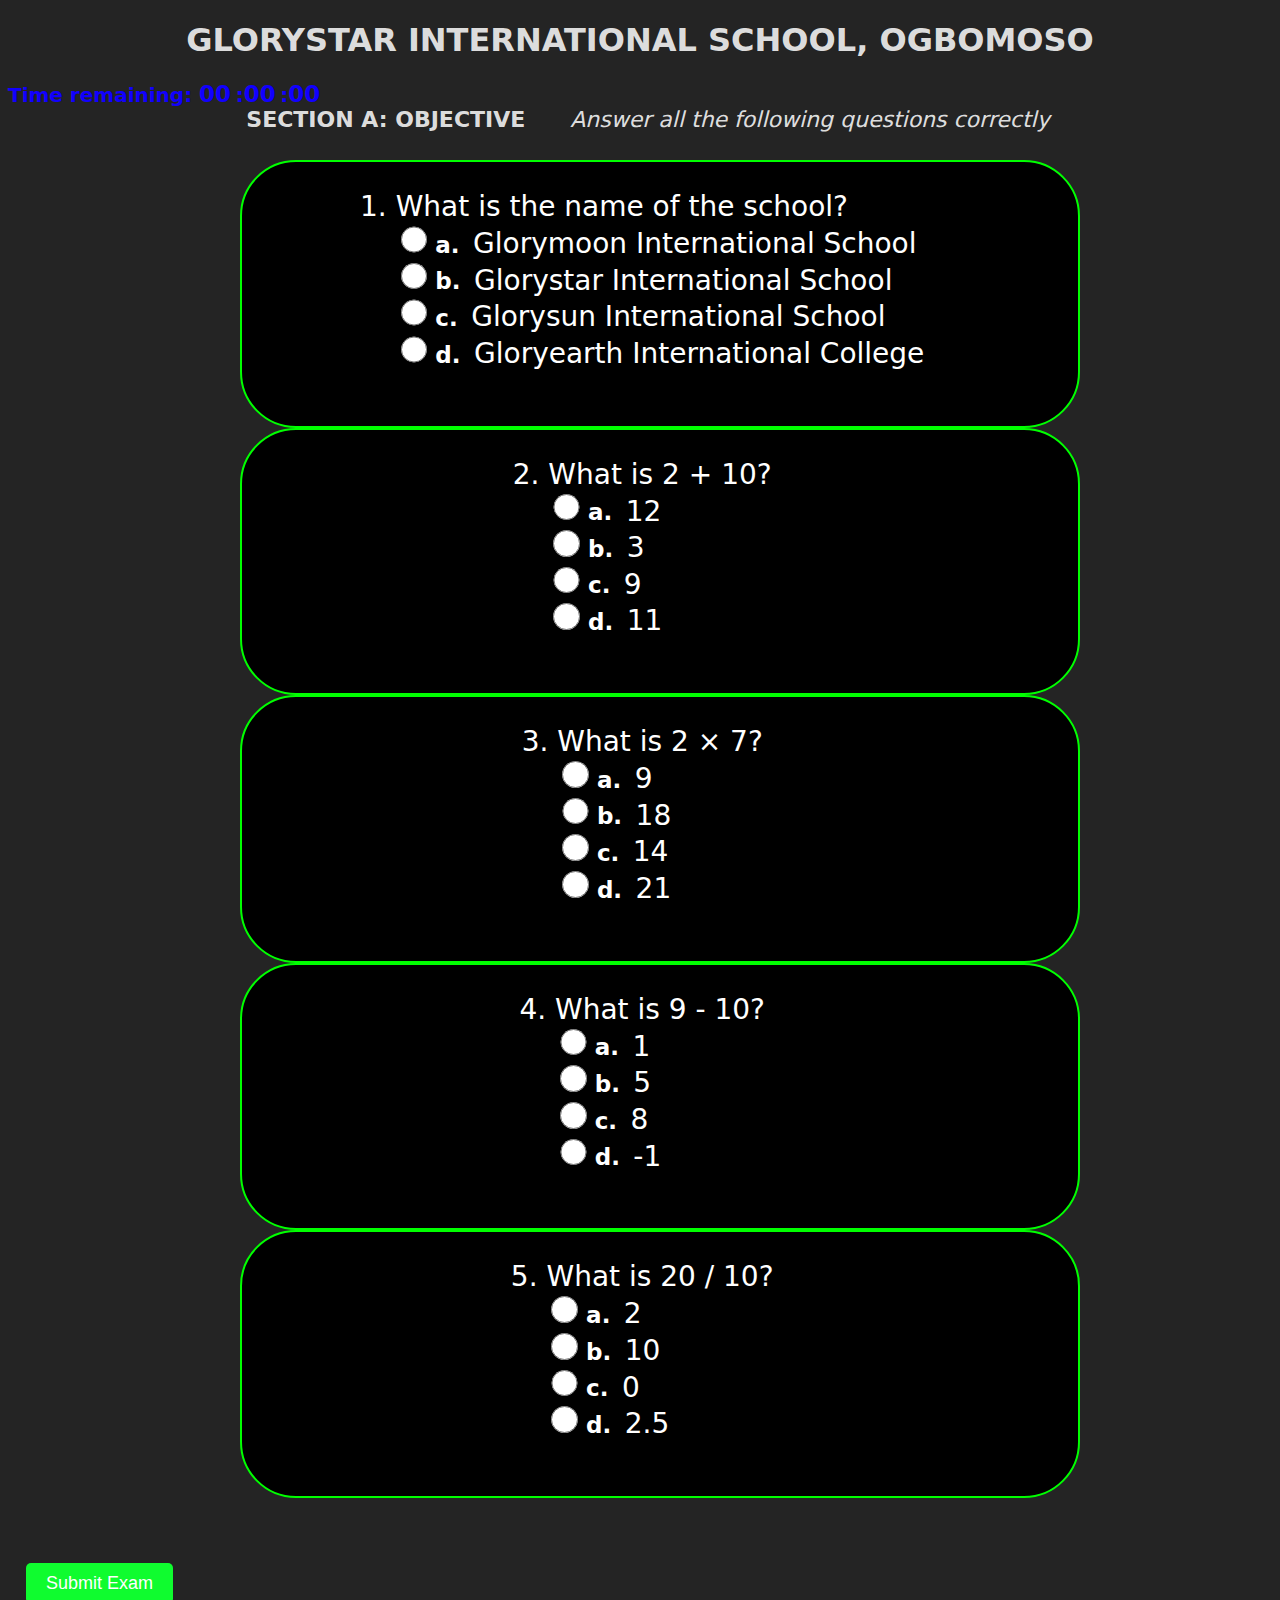
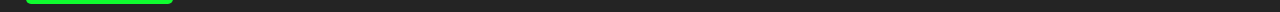
==== index.html @ c35d36f2 "first commit" ====
<!DOCTYPE html>
<html lang="en">
<head>
    <meta charset="UTF-8">
    <meta name="viewport" content="width=device-width, initial-scale=1.0">
    <title>EXAMINATION</title>
    <link rel="stylesheet" href="style.css">
</head>
<body class='body'>
    
    <h1 class="school">GLORYSTAR INTERNATIONAL SCHOOL, OGBOMOSO</h1>
    <div id="timer">Time remaining: <span id="hours">00</span>:<span id="minutes">00</span>:<span id="seconds">00</span></div>
    <div class='div'>
    <div class="sect">SECTION A: OBJECTIVE</div>
    <div class="instruct">Answer all the following questions correctly</div>
</div>
<form id="exam">
<ol>
    <div class="first">
    <li>
        <div>What is the name of the school?</div>
        <input type="radio" class="inpu" id="answer1_1" name="answer1"><span>a.</span> Glorymoon International School <br>
        <input class="inpu"type="radio" id="correct1" name="answer1"><span>b.</span> Glorystar International School <br>
        <input type="radio" class="inpu" id="answer1_3" name="answer1"><span>c.</span> Glorysun International School <br>
        <input type="radio" class="inpu" id="answer1_4" name="answer1"><span>d.</span> Gloryearth International College <br>
    </li>
</div>
<div class="first ii">
    <li>
        <div>What is 2 + 10?</div>
        <input type="radio" class="inpu"id="correct2" name="answer2"><span>a.</span> 12 <br>
        <input type="radio" class="inpu" id="answer2_2" name="answer2"><span>b.</span> 3 <br>
        <input type="radio" class="inpu" id="answer2_3" name="answer2"><span>c.</span> 9 <br>
        <input type="radio" class="inpu" id="answer2_4" name="answer2"><span>d.</span> 11 <br>
    </li>
</div>
<div class="first iii">
    <li>
        <div>What is 2 × 7?</div>
        <input type="radio" class="inpu" id="answer3_1" name="answer3"><span>a.</span> 9 <br>
        <input type="radio" class="inpu" id="answer3_2" name="answer3"><span>b.</span> 18 <br>
        <input type="radio" class="inpu" id="correct3" name="answer3"><span>c.</span> 14 <br>
        <input type="radio" class="inpu" id="answer3_4" name="answer3"><span>d.</span> 21 <br>
    </li>
    </div>
    <div class="first iv">
    <li>
        <div>What is 9 - 10?</div>
        <input type="radio" class="inpu" id="answer4_1" name="answer4"><span>a.</span> 1 <br>
        <input type="radio" class="inpu" id="answer4_2" name="answer4"><span>b.</span> 5 <br>
        <input type="radio" class="inpu" id="answer4_3" name="answer4"><span>c.</span> 8 <br>
        <input type="radio" class="inpu" id="correct4" name="answer4"><span>d.</span> -1 <br>
    </li>
    </div>
    <div class="first v">
    <li>
        <div>What is 20 / 10?</div>
        <input type="radio"  class="inpu"id="correct5" name="answer5"><span>a.</span> 2 <br>
        <input type="radio" class="inpu" id="answer5_2" name="answer5"><span>b.</span> 10 <br>
        <input type="radio" class="inpu" id="answer5_3" name="answer5"><span>c.</span> 0 <br>
        <input type="radio" class="inpu" id="answer5_4" name="answer5"><span>d.</span> 2.5 <br>
    </li>
    </div>
</ol>
</form>
<br>
<input type="submit" class="but" name="submit" onclick="result()" value="Submit Exam">


  
<script src='script.js'></script>
</body>
</html>
---- style.css ----
.body{
    font-family: Inter, system-ui, Avenir, Helvetica, Arial, sans-serif;
    color-scheme: light dark;
    color: rgba(255, 255, 255, 0.87);
    background-color: #242424;
}
.school{
    text-align: center;
}
#timer {
    font-size: 20px;
    font-weight: bold;
    color: rgb(17, 0, 255);
}
.sect{
    font-size: 22px;
    font-weight: 600;
}
.div{
    display: flex;
    gap: 45px;
    margin-left: 1em;
    justify-content: center;
}
form{
    display: flex;
    justify-content: center;
    align-items: center;
}
.inpu{
    margin-right: 0.6em;
    width: 2em;
    height: 2em;
}
li{
    margin-bottom: 1em;
}
.instruct{
    font-size: 22px;
    font-style: italic;
}
span{
    font-size: 23px;
    font-weight: 600;
    margin-right: 0.2em;
}
ol{
    font-size: 28px;
}
.first{
  box-sizing: border-box;
  border: 2px solid lime;
  background-color: black;
  width: 30em;  
  color: #ffffff;
  padding: 1em;
  display: flex;
  justify-content: center;
  align-items: center;
  border-radius: 2em;
}
.first.ii, .first.iii, .first.iv, .first.v{
    opacity: 1;
}
.but{
    background-color: #0ffc2f;
    color: #ffffff;
    border: none;
    padding: 10px 20px;
    font-size: 18px;
    cursor: pointer;
    transition: 0.3s;
    border-radius: 5px;
    margin-top: 1em;
    margin-left: 1em;
}
.but:hover{
    background-color: #ff0000;
}
.but:active{
    background-color: #ff0000;
    transform: translateY(4px);
}
.but:focus{
    outline: none;
}
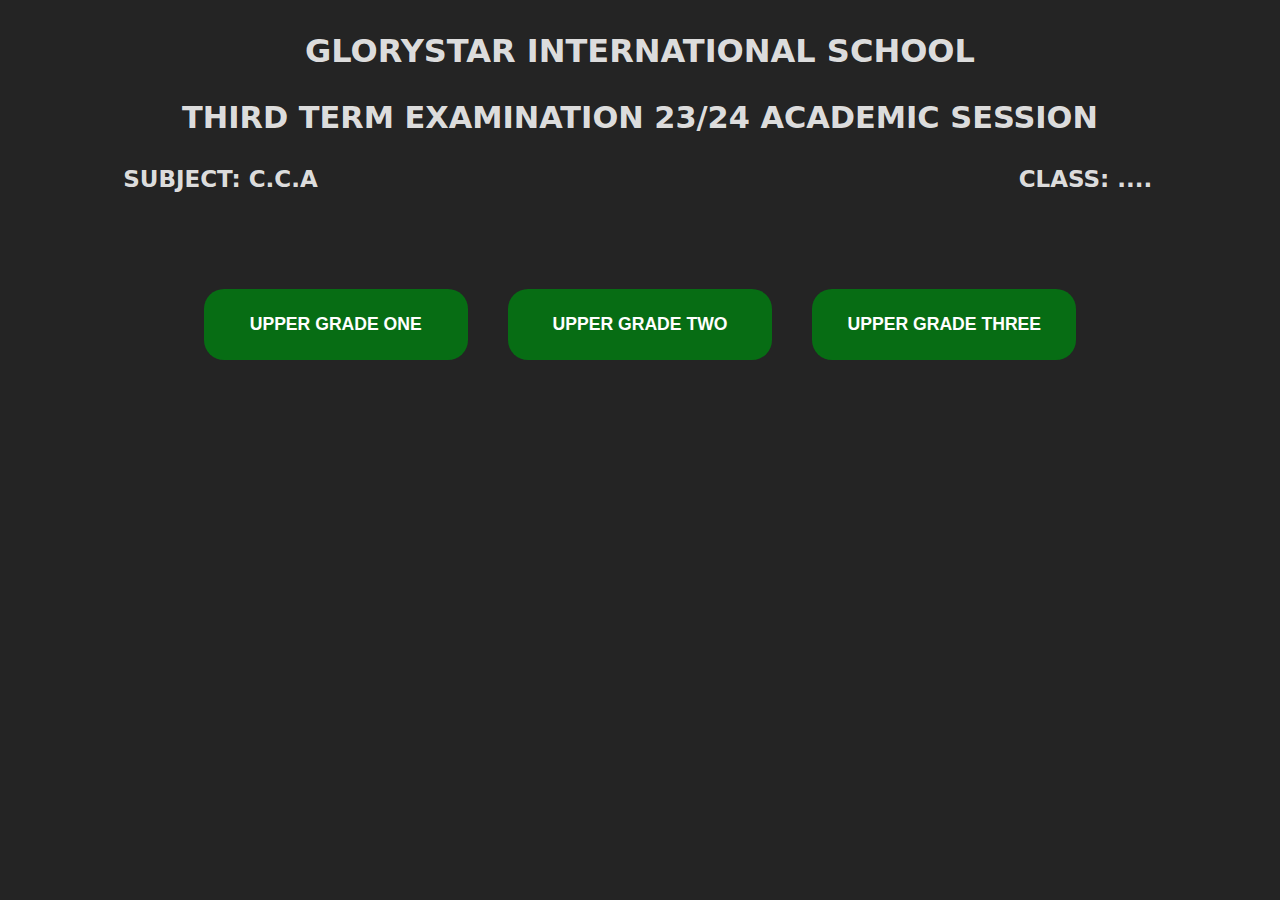
==== commit 31e9670d: "update index.html, script.js and style.css" ====
--- a/index.html
+++ b/index.html
@@ -7,65 +7,129 @@
     <link rel="stylesheet" href="style.css">
 </head>
 <body class='body'>
-    
-    <h1 class="school">GLORYSTAR INTERNATIONAL SCHOOL, OGBOMOSO</h1>
-    <div id="timer">Time remaining: <span id="hours">00</span>:<span id="minutes">00</span>:<span id="seconds">00</span></div>
+    <div>
+        <h1 class="school-name">Glorystar International School</h1>
+        <h3 class="term">THIRD TERM EXAMINATION 23/24 ACADEMIC SESSION</h3>
+        <h3 class="sub"><span>SUBJECT: C.C.A</span>	<span>CLASS: ....</span></h3>
+    </div>
+    <div class="butt-group" id="butt-group">
+        <div class=buttons>
+        <button class="upper" onclick="jss_one()">UPPER GRADE ONE</button>
+        <button class="upper" onclick="jss_two()">UPPER GRADE TWO</button>
+        <button class="upper" onclick="jss_three()">UPPER GRADE THREE</button>
+    </div>
+    </div>
+    <div id="mainWork">
+        <h3 class="sub"><span>SUBJECT: C.C.A</span>	<span>CLASS: UPPER GRADE THREE</span></h3>
+    <div id="timer">Time left: <span id="hours">00</span>:<span id="minutes">00</span>:<span id="seconds">00</span></div>
     <div class='div'>
     <div class="sect">SECTION A: OBJECTIVE</div>
     <div class="instruct">Answer all the following questions correctly</div>
 </div>
-<form id="exam">
+<form id="upperGradeThreeExam">
 <ol>
     <div class="first">
     <li>
-        <div>What is the name of the school?</div>
-        <input type="radio" class="inpu" id="answer1_1" name="answer1"><span>a.</span> Glorymoon International School <br>
-        <input class="inpu"type="radio" id="correct1" name="answer1"><span>b.</span> Glorystar International School <br>
-        <input type="radio" class="inpu" id="answer1_3" name="answer1"><span>c.</span> Glorysun International School <br>
-        <input type="radio" class="inpu" id="answer1_4" name="answer1"><span>d.</span> Gloryearth International College <br>
+        <div>_______ is the act of making special designs on desired part of a cloth with thread and needle.</div>
+        <input type="radio" class="inpu" id="answer1_1" name="answer1"><span>a.</span> Knitting<br>
+        <input class="inpu"type="radio" id="correct1" name="answer1"><span>b.</span> Embroidery<br>
+        <input type="radio" class="inpu" id="answer1_3" name="answer1"><span>c.</span> Sewing <br>
+        <input type="radio" class="inpu" id="answer1_4" name="answer1"><span>d.</span> Crafting <br>
     </li>
 </div>
 <div class="first ii">
     <li>
-        <div>What is 2 + 10?</div>
-        <input type="radio" class="inpu"id="correct2" name="answer2"><span>a.</span> 12 <br>
-        <input type="radio" class="inpu" id="answer2_2" name="answer2"><span>b.</span> 3 <br>
-        <input type="radio" class="inpu" id="answer2_3" name="answer2"><span>c.</span> 9 <br>
-        <input type="radio" class="inpu" id="answer2_4" name="answer2"><span>d.</span> 11 <br>
+        <div>One following is a function of package design </div>
+        <input type="radio" class="inpu"id="correct2" name="answer2"><span>a.</span> Protection of product <br>
+        <input type="radio" class="inpu" id="answer2_2" name="answer2"><span>b.</span> Licensed Product <br>
+        <input type="radio" class="inpu" id="answer2_3" name="answer2"><span>c.</span> Designing the product <br>
+        <input type="radio" class="inpu" id="answer2_4" name="answer2"><span>d.</span> Selling the product <br>
     </li>
 </div>
 <div class="first iii">
     <li>
-        <div>What is 2 × 7?</div>
-        <input type="radio" class="inpu" id="answer3_1" name="answer3"><span>a.</span> 9 <br>
-        <input type="radio" class="inpu" id="answer3_2" name="answer3"><span>b.</span> 18 <br>
-        <input type="radio" class="inpu" id="correct3" name="answer3"><span>c.</span> 14 <br>
-        <input type="radio" class="inpu" id="answer3_4" name="answer3"><span>d.</span> 21 <br>
+        <div>What does NGO stands for?</div>
+        <input type="radio" class="inpu" id="answer3_1" name="answer3"><span>a.</span> National Growth Organisation <br>
+        <input type="radio" class="inpu" id="answer3_2" name="answer3"><span>b.</span> Nigerian Grant Operation <br>
+        <input type="radio" class="inpu" id="correct3" name="answer3"><span>c.</span> Non Governmental Organisation <br>
+        <input type="radio" class="inpu" id="answer3_4" name="answer3"><span>d.</span> New Guide Organisation <br>
     </li>
     </div>
     <div class="first iv">
     <li>
-        <div>What is 9 - 10?</div>
-        <input type="radio" class="inpu" id="answer4_1" name="answer4"><span>a.</span> 1 <br>
-        <input type="radio" class="inpu" id="answer4_2" name="answer4"><span>b.</span> 5 <br>
-        <input type="radio" class="inpu" id="answer4_3" name="answer4"><span>c.</span> 8 <br>
-        <input type="radio" class="inpu" id="correct4" name="answer4"><span>d.</span> -1 <br>
+        <div>The following are sources of embroidery <span><b>except</b></span>_______</div>
+        <input type="radio" class="inpu" id="answer4_1" name="answer4"><span>a.</span> Nature <br>
+        <input type="radio" class="inpu" id="answer4_2" name="answer4"><span>b.</span> Environment <br>
+        <input type="radio" class="inpu" id="answer4_3" name="answer4"><span>c.</span> Flowers <br>
+        <input type="radio" class="inpu" id="correct4" name="answer4"><span>d.</span> Entertainment <br>
     </li>
     </div>
     <div class="first v">
     <li>
-        <div>What is 20 / 10?</div>
-        <input type="radio"  class="inpu"id="correct5" name="answer5"><span>a.</span> 2 <br>
-        <input type="radio" class="inpu" id="answer5_2" name="answer5"><span>b.</span> 10 <br>
-        <input type="radio" class="inpu" id="answer5_3" name="answer5"><span>c.</span> 0 <br>
-        <input type="radio" class="inpu" id="answer5_4" name="answer5"><span>d.</span> 2.5 <br>
+        <div>Which of the following tools is used in collection of thread during embroidery making</div>
+        <input type="radio" class="inpu" id="correct5" name="answer5"><span>a.</span> Embroidery hook <br>
+        <input type="radio" class="inpu" id="answer5_2" name="answer5"><span>b.</span> Embroidery needle <br>
+        <input type="radio" class="inpu" id="answer5_3" name="answer5"><span>c.</span> Carton <br>
+        <input type="radio" class="inpu" id="answer5_4" name="answer5"><span>d.</span> Tracing wheel <br>
     </li>
     </div>
+    <div class="first vi">
+        <li>
+            <div>The act or technique involve in maing fabric by interlogging loops of on or more yard is known as _______</div>
+            <input type="radio" class="inpu" id="answer6_2" name="answer6"><span>a.</span> Weaving <br>
+            <input class="inpu"type="radio" id="correct6" name="answer6"><span>b.</span> Knitting <br>
+            <input type="radio" class="inpu" id="answer6_3" name="answer6"><span>c.</span> Stiching<br>
+            <input type="radio" class="inpu" id="answer6_4" name="answer6"><span>d.</span> Pleating <br>
+        </li>
+    </div>
+    <div class="first vii">
+        <li>
+            <div>One of the following is defined as the design or plane material that will be sold into cloths after the embroidery designs might have been done on it</div>
+            <input type="radio" class="inpu"id="correct7" name="answer7"><span>a.</span> Textile Materials <br>
+            <input type="radio" class="inpu" id="answer7_2" name="answer7"><span>b.</span> Design Materials <br>
+            <input type="radio" class="inpu" id="answer7_3" name="answer7"><span>c.</span> Flowers and beads <br>
+            <input type="radio" class="inpu" id="answer7_4" name="answer7"><span>d.</span> Paper <br>
+        </li>
+    </div>
+    <div class="first viii">
+        <li>
+            <div>The following are materials and tools used in knitting <span><b>except</b></span></div>
+            <input type="radio" class="inpu" id="answer8_1" name="answer8"><span>a.</span> Neated pin <br>
+            <input type="radio" class="inpu" id="answer8_2" name="answer8"><span>b.</span> Needle <br>
+            <input type="radio" class="inpu" id="correct8" name="answer8"><span>c.</span> Paper <br>
+            <input type="radio" class="inpu" id="answer8_4" name="answer8"><span>d.</span> Wool <br>
+        </li>
+        </div>
+        <div class="first ix">
+        <li>
+            <div>One of the following is a method of transferring embroidery design</div>
+            <input type="radio" class="inpu" id="answer9_1" name="answer9"><span>a.</span>Stepping on the tracing wheel <br>
+            <input type="radio" class="inpu" id="answer9_2" name="answer9"><span>b.</span> Loop stitching <br>
+            <input type="radio" class="inpu" id="answer9_3" name="answer9"><span>c.</span> Taking pictures of designs <br>
+            <input type="radio" class="inpu" id="correct9" name="answer9"><span>d.</span> Direct drawing of design <br>
+        </li>
+        </div>
+        <div class="first x">
+        <li>
+            <div>________ is the act of using yarn to weave a knitted material either to make it knit or to mend it.</div>
+            <input type="radio"  class="inpu"id="correct10" name="answer10"><span>a.</span> Weaving <br>
+            <input type="radio" class="inpu" id="answer10_2" name="answer10"><span>b.</span> Knitting <br>
+            <input type="radio" class="inpu" id="answer10_3" name="answer10"><span>c.</span> Needle <br>
+            <input type="radio" class="inpu" id="answer10_4" name="answer10"><span>d.</span> Stitching <br>
+        </li>
+        </div>
 </ol>
 </form>
 <br>
-<input type="submit" class="but" name="submit" onclick="result()" value="Submit Exam">
+<div class="submit-button"><input type="submit" class="but" name="submit" onclick="result()" value="Submit Exam"></div>
+<div class='result-card' id="result-card">
+  <div>
+    <div>Well done! You have successfully submitted your exam <br>Score</div><div id='results'></div>
+    <button class="retake" id="retakes" onclick="retake()">Retake</button>
 
+</div>
+</div>
+</div>
 
   
 <script src='script.js'></script>
--- a/style.css
+++ b/style.css
@@ -1,86 +1,193 @@
-.body{
-    font-family: Inter, system-ui, Avenir, Helvetica, Arial, sans-serif;
-    color-scheme: light dark;
-    color: rgba(255, 255, 255, 0.87);
-    background-color: #242424;
+.body {
+  font-family: Inter, system-ui, Avenir, Helvetica, Arial, sans-serif;
+  color-scheme: light dark;
+  color: rgba(255, 255, 255, 0.87);
+  background-color: #242424;
+  margin: 2em;
+  /* line-height: 10px; */
 }
-.school{
+.school-name{
     text-align: center;
+    text-transform: uppercase;
+    /* margin-top: 3em; */
+}
+.term{
+    text-align: center;
+    text-transform: uppercase;
+    font-size: 1.9em;
+}
+.sub{
+    text-align: center;
+    text-transform: uppercase;
+    font-size: 1.9em;
+    display: flex;
+    justify-content: space-between;
+    margin: 0 3em;
+}
+.butt-group {
+  margin-top: 5em;
+  display: flex;
+  justify-content: center;
+  align-items: center;
+}
+
+.upper {
+  width: 15em;
+  height: 4em;
+  margin: 1em;
+  font-size: 1.1em;
+  font-weight: 700;
+  background-color: #076d14;
+  color: #fff;
+  outline: none;
+  border: none;
+  border-radius: 20px;
+  transition: 0.3s;
+}
+.upper:hover {
+  scale: 1.1;
+  border-radius: 5px;
+  background-color: rgb(5, 161, 5);
+  color: #242424;
+  font-weight: 700;
+  cursor: pointer;
+}
+#mainWork {
+  display: none;
+}
+.school {
+  text-align: center;
 }
 #timer {
-    font-size: 20px;
-    font-weight: bold;
-    color: rgb(17, 0, 255);
+  font-size: 20px;
+  font-weight: bold;
+  color: rgb(17, 0, 255);
 }
-.sect{
-    font-size: 22px;
-    font-weight: 600;
+.sect {
+  font-size: 22px;
+  font-weight: 600;
 }
-.div{
-    display: flex;
-    gap: 45px;
-    margin-left: 1em;
-    justify-content: center;
+.div {
+  display: flex;
+  gap: 45px;
+  margin-left: 1em;
+  justify-content: center;
 }
-form{
+form {
+  display: flex;
+  justify-content: center;
+  align-items: center;
+}
+.inpu {
+  margin-right: 0.6em;
+  width: 2em;
+  height: 2em;
+}
+li {
+  margin-bottom: 0.6em;
+}
+
+.instruct {
+  font-size: 22px;
+  font-style: italic;
+}
+span {
+  font-size: 23px;
+  font-weight: 600;
+  margin-right: 0.2em;
+}
+ol {
+  font-size: 28px;
+}
+.first {
+  box-sizing: border-box;
+  border: 2px solid lime;
+  background-color: black;
+  width: 30em;
+  padding: 1.1em 2.2em;
+  color: #ffffff;
+  /* padding: 1em; */
+  display: flex;
+  justify-content: center;
+  align-items: center;
+  border-radius: 2em;
+  margin-bottom: 1em;
+}
+.first.ii,
+.first.iii,
+.first.iv,
+.first.v,
+.first.vi,
+.first.vii,
+.first.viii,
+.first.ix,
+.first.x {
+  margin-bottom: 1em;
+}
+.but {
+  background-color: #0ffc2f;
+  color: #ffffff;
+  border: none;
+  padding: 10px 20px;
+  font-size: 18px;
+  cursor: pointer;
+  transition: 0.3s;
+  border-radius: 5px;
+  margin-top: 1em;
+  margin-left: 1em;
+}
+.but:hover {
+  background-color: #ff0000;
+}
+.but:active {
+  background-color: #ff0000;
+  transform: translateY(4px);
+}
+.but:focus {
+  outline: none;
+}
+.submit-button{
     display: flex;
     justify-content: center;
     align-items: center;
 }
-.inpu{
-    margin-right: 0.6em;
-    width: 2em;
-    height: 2em;
+#results{
+  font-size: 2.5em;
+  font-weight: 700;
+  text-align: center;
 }
-li{
-    margin-bottom: 1em;
+#result-card{
+    display: none;
+    position: fixed;
+    width: 30em;
+    text-align: center;
+    padding: 1em;
+    height: 10em;
+    font-size: 1.3em;
+    box-sizing: border-box;
+    border-radius: 20px;
+    display: flex;
+    justify-content: center;
+    align-items: center;
+    background-color: green;
+    border: 2px solid black;
+    top: 40%;
+    left: 30%;
+    right: 0;
 }
-.instruct{
-    font-size: 22px;
-    font-style: italic;
+.retake{
+    background-color: black;
+    border-radius: 6px;
+    font-size: 1.2em;
+    outline: none;
+    border: transparent;
+    padding: 0.51em 1.7em;
+    transition: .3s;
 }
-span{
-    font-size: 23px;
-    font-weight: 600;
-    margin-right: 0.2em;
+.retake:hover{
+    background-color: #242424;
+    cursor: pointer;
 }
-ol{
-    font-size: 28px;
-}
-.first{
-  box-sizing: border-box;
-  border: 2px solid lime;
-  background-color: black;
-  width: 30em;  
-  color: #ffffff;
-  padding: 1em;
-  display: flex;
-  justify-content: center;
-  align-items: center;
-  border-radius: 2em;
-}
-.first.ii, .first.iii, .first.iv, .first.v{
-    opacity: 1;
-}
-.but{
-    background-color: #0ffc2f;
-    color: #ffffff;
-    border: none;
-    padding: 10px 20px;
-    font-size: 18px;
-    cursor: pointer;
-    transition: 0.3s;
-    border-radius: 5px;
-    margin-top: 1em;
-    margin-left: 1em;
-}
-.but:hover{
-    background-color: #ff0000;
-}
-.but:active{
-    background-color: #ff0000;
-    transform: translateY(4px);
-}
-.but:focus{
-    outline: none;
-}
+.retake:active{
+    scale: 0.8;
+}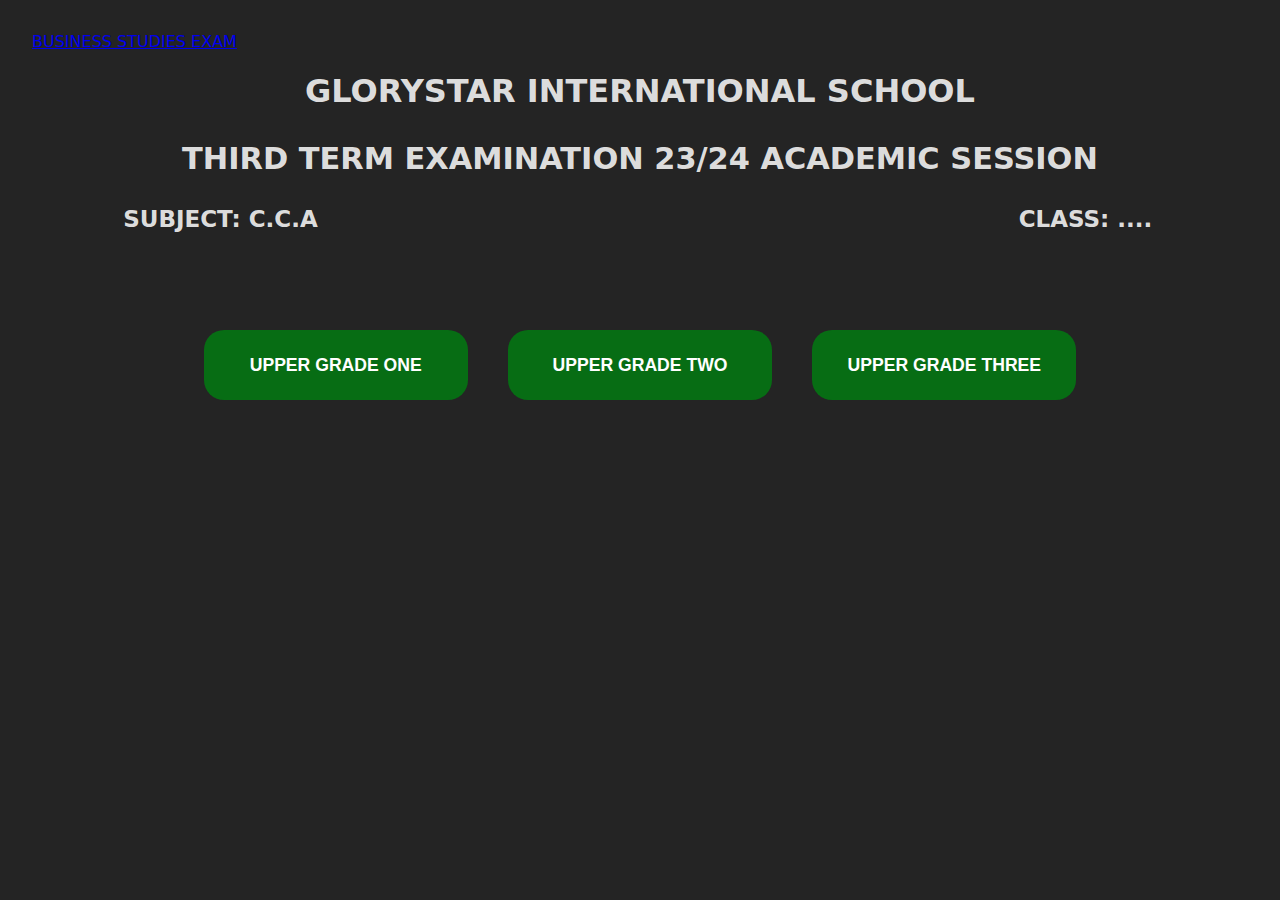
==== commit c4752bf8: "update index.html, index2.html and script2.js" ====
--- a/index.html
+++ b/index.html
@@ -1,137 +1,506 @@
 <!DOCTYPE html>
 <html lang="en">
+
 <head>
     <meta charset="UTF-8">
     <meta name="viewport" content="width=device-width, initial-scale=1.0">
-    <title>EXAMINATION</title>
+    <title> EXAMINATION</title>
     <link rel="stylesheet" href="style.css">
 </head>
+
 <body class='body'>
+    <div><a href="index2.html">BUSINESS STUDIES EXAM</a></div>
     <div>
         <h1 class="school-name">Glorystar International School</h1>
         <h3 class="term">THIRD TERM EXAMINATION 23/24 ACADEMIC SESSION</h3>
-        <h3 class="sub"><span>SUBJECT: C.C.A</span>	<span>CLASS: ....</span></h3>
+        <h3 class="sub"><span>SUBJECT: C.C.A</span> <span>CLASS: ....</span></h3>
     </div>
     <div class="butt-group" id="butt-group">
         <div class=buttons>
-        <button class="upper" onclick="jss_one()">UPPER GRADE ONE</button>
-        <button class="upper" onclick="jss_two()">UPPER GRADE TWO</button>
-        <button class="upper" onclick="jss_three()">UPPER GRADE THREE</button>
+            <button class="upper" onclick="jss_one()">UPPER GRADE ONE</button>
+            <button class="upper" onclick="jss_two()">UPPER GRADE TWO</button>
+            <button class="upper" onclick="jss_three()">UPPER GRADE THREE</button>
+        </div>
     </div>
+    <div id="mainWork1">
+        <h3 class="sub"><span>SUBJECT: C.C.A</span> <span>CLASS: UPPER GRADE ONE</span></h3>
+        <div id="timer">Time left: <span id="hours">00</span>:<span id="minutes">00</span>:<span id="seconds">00</span>
+        </div>
+        <div class='div'>
+            <div class="sect">SECTION A: OBJECTIVE</div>
+            <div class="instruct">Answer all the following questions correctly</div>
+        </div>
+        <form id="upperGradeOneExam">
+            <ol>
+                <div class="first">
+                    <li>
+                        <div>The several alphabet used in the composition arrangement and studying of music are____</div>
+                        <input type="radio" class="inpu" id="answera_1" name="answer11"><span>a.</span> b,c,d,e,f,h,i<br>
+                        <input class="inpu" type="radio" id="correcta" name="answer11"><span>b.</span> a,b,c,d,e,f,g<br>
+                        <input type="radio" class="inpu" id="answera_3" name="answer11"><span>c.</span> b,c,d,e,f,g,h <br>
+                        <input type="radio" class="inpu" id="answera_4" name="answer11"><span>d.</span> a,b,c,d,e,g,f <br>
+                    </li>
+                </div>
+                <div class="first ii">
+                    <li>
+                        <div>The following are type of staff <b>except</b></div>
+                        <input type="radio" class="inpu" id="correctb" name="answer12"><span>a.</span> Octave<br>
+                        <input type="radio" class="inpu" id="answerb_2" name="answer12"><span>b.</span> Bass clef<br>
+                        <input type="radio" class="inpu" id="answerb_3" name="answer12"><span>c.</span> Great stave<br>
+                        <input type="radio" class="inpu" id="answerb_4" name="answer12"><span>d.</span> Treble clef<br>
+                    </li>
+                </div>
+                <div class="first iii">
+                    <li>
+                        <div>The following are types of scale except</div>
+                        <input type="radio" class="inpu" id="answerc_1" name="answer13"><span>a.</span> Diatonic scale <br>
+                        <input type="radio" class="inpu" id="answerc_2" name="answer13"><span>b.</span> Pentatonic scale <br>
+                        <input type="radio" class="inpu" id="correctc" name="answer13"><span>c.</span> Chronic scale <br>
+                        <input type="radio" class="inpu" id="answerc_4" name="answer13"><span>d.</span> Hexatonic scale <br>
+                    </li>
+                </div>
+                <div class="first iv">
+                    <li>
+                        <div>One of these is a major use of music</div>
+                        <input type="radio" class="inpu" id="answerd_1" name="answer14"><span>a.</span> For mocking <br>
+                        <input type="radio" class="inpu" id="answerd_2" name="answer14"><span>b.</span> For Insulting <br>
+                        <input type="radio" class="inpu" id="answerd_3" name="answer14"><span>c.</span> For impression<br>
+                        <input type="radio" class="inpu" id="correctd" name="answer14"><span>d.</span> For healing<br>
+                    </li>
+                </div>
+                <div class="first v">
+                    <li>
+                        <div>_______ is a genre of literature usually written to be performed or acted on stage</div>
+                        <input type="radio" class="inpu" id="correcte" name="answer15"><span>a.</span> Drama<br>
+                        <input type="radio" class="inpu" id="answere_2" name="answer15"><span>b.</span> Theatre<br>
+                        <input type="radio" class="inpu" id="answere_3" name="answer15"><span>c.</span> Cartoon <br>
+                        <input type="radio" class="inpu" id="answere_4" name="answer15"><span>d.</span> Poetic<br>
+                    </li>
+                </div>
+                <div class="first vi">
+                    <li>
+                        <div>The following are people involved in theatre drama <b>except</b></div>
+                        <input type="radio" class="inpu" id="answerf_2" name="answer16"><span>a.</span> Audiences <br>
+                        <input class="inpu" type="radio" id="correctf" name="answer16"><span>b.</span> Promoters <br>
+                        <input type="radio" class="inpu" id="answerf_3" name="answer16"><span>c.</span> Director<br>
+                        <input type="radio" class="inpu" id="answerf_4" name="answer16"><span>d.</span> Playwright <br>
+                    </li>
+                </div>
+                <div class="first vii">
+                    <li>
+                        <div>The basic primary colours consist of _____, ______, and _____</div>
+                        <input type="radio" class="inpu" id="correctg" name="answer7"><span>a.</span> red, blue, and yellow<br>
+                        <input type="radio" class="inpu" id="answerg_2" name="answer17"><span>b.</span> red, blue, and orange<br>
+                        <input type="radio" class="inpu" id="answerg_3" name="answer17"><span>c.</span> blue, yellow, and green<br>
+                        <input type="radio" class="inpu" id="answerg_4" name="answer17"><span>d.</span> red, blue, and green <br>
+                    </li>
+                </div>
+                <div class="first viii">
+                    <li>
+                        <div>Blue + Yellow gives ______</div>
+                        <input type="radio" class="inpu" id="answerh_1" name="answer18"><span>a.</span> Red <br>
+                        <input type="radio" class="inpu" id="answerh_2" name="answer18"><span>b.</span> Purple <br>
+                        <input type="radio" class="inpu" id="correcth" name="answer18"><span>c.</span> Green <br>
+                        <input type="radio" class="inpu" id="answerh_4" name="answer18"><span>d.</span> Orange <br>
+                    </li>
+                </div>
+                <div class="first ix">
+                    <li>
+                        <div>One of the following is not a form of drama play</div>
+                        <input type="radio" class="inpu" id="answeri_1" name="answer19"><span>a.</span>Tragic comedy<br>
+                        <input type="radio" class="inpu" id="answeri_2" name="answer19"><span>b.</span> Comedy<br>
+                        <input type="radio" class="inpu" id="answeri_3" name="answer19"><span>c.</span> Tragedy<br>
+                        <input type="radio" class="inpu" id="correcti" name="answer19"><span>d.</span> Chronical Drama<br>
+                    </li>
+                </div>
+                <div class="first x">
+                    <li>
+                        <div>The element of drama are as follows <b>except</b></div>
+                        <input type="radio" class="inpu" id="correctj" name="answer20"><span>a.</span> Weaving <br>
+                        <input type="radio" class="inpu" id="answerj_2" name="answer20"><span>b.</span> Plot <br>
+                        <input type="radio" class="inpu" id="answerj_3" name="answer20"><span>c.</span> Script <br>
+                        <input type="radio" class="inpu" id="answerj_4" name="answer20"><span>d.</span> Lighting <br>
+                    </li>
+                </div>
+            </ol>
+        </form>
+        <br>
+        <div class="submit-button"><input type="submit" class="but" name="submit" onclick="result()"
+                value="Submit Exam"></div>
+        <div class='result-card' id="result-card">
+            <div>
+                <div>Well done! You have successfully submitted your exam <br>Score</div>
+                <div>Kindly stand and make a report to your supervisor about your successful submission, so the next
+                    student can take over.</div>
+                <div id='results'></div>
+                <button class="retake" type="submit" id="retake2" onclick="retake2()">Next Student</button>
+
+            </div>
+        </div>
     </div>
+    <div id="mainWork2">
+        <h3 class="sub"><span>SUBJECT: C.C.A</span> <span>CLASS: UPPER GRADE TWO</span></h3>
+        <div id="timer">Time left: <span id="hours2">00</span>:<span id="minutes2">00</span>:<span
+                id="seconds2">00</span>
+        </div>
+        <div class='div'>
+            <div class="sect">SECTION A: OBJECTIVE</div>
+            <div class="instruct">Answer all the following questions correctly</div>
+        </div>
+        <form id="upperGradeTwoExam">
+            <ol>
+                <div class="first">
+                    <li>
+                        <div>The arangement of various element such as pitch, rhythm, melody, harmony etc, to create a
+                            composition that is pleasant to the ear is </div>
+                        <input type="radio" class="inpu" id="correct#" name="answer21"><span>a.</span> Music<br>
+                        <input class="inpu" type="radio" id="answer#_1" name="answer21"><span>b.</span> Instruments<br>
+                        <input type="radio" class="inpu" id="answer#_3" name="answer21"><span>c.</span> Chorus<br>
+                        <input type="radio" class="inpu" id="answer#_4" name="answer21"><span>d.</span> Dance<br>
+                    </li>
+                </div>
+                <div class="first ii">
+                    <li>
+                        <div>The following are examples of popular music <b>except</b></div>
+                        <input type="radio" class="inpu" id="answer##_2" name="answer22"><span>a.</span> Highlife <br>
+                        <input type="radio" class="inpu" id="correct##" name="answer22"><span>b.</span> Ballerina <br>
+                        <input type="radio" class="inpu" id="answer##_3" name="answer22"><span>c.</span> Juju <br>
+                        <input type="radio" class="inpu" id="answer##_4" name="answer22"><span>d.</span> Hip hop <br>
+                    </li>
+                </div>
+                <div class="first iii">
+                    <li>
+                        <div>The old Nigerian National Anthem was adopted by</div>
+                        <input type="radio" class="inpu" id="correct###" name="answer23"><span>a.</span>Benedict Odiase <br>
+                        <input type="radio" class="inpu" id="answer###_2" name="answer23"><span>b.</span>Sir Fedrick Lord Luggard<br>
+                        <input type="radio" class="inpu" id="answer###_1" name="answer23"><span>c.</span>Taiwo Akinkunmi<br>
+                        <input type="radio" class="inpu" id="answer###_4" name="answer23"><span>d.</span>Fumilayo Ransom Kuti <br>
+                    </li>
+                </div>
+                <div class="first iv">
+                    <li>
+                        <div>The visual aspects of a production involving series of activities done to mmake a stage appealing to the audience is called?</div>
+                        <input type="radio" class="inpu" id="answer#v_1" name="answer24"><span>a.</span> Costume <br>
+                        <input type="radio" class="inpu" id="answer#v_2" name="answer24"><span>b.</span> Drama<br>
+                        <input type="radio" class="inpu" id="correct#v" name="answer24"><span>c.</span> Theatre design<br>
+                        <input type="radio" class="inpu" id="answer#v_3" name="answer24"><span>d.</span> Entertainment<br>
+                    </li>
+                </div>
+                <div class="first v">
+                    <li>
+                        <div>Which one of the following is the odd one out in areas of theatre design</div>
+                        <input type="radio" class="inpu" id="answerv_3" name="answer25"><span>a.</span> Costume<br>
+                        <input type="radio" class="inpu" id="answerv_2" name="answer25"><span>b.</span> Set<br>
+                        <input type="radio" class="inpu" id="correctv" name="answer25"><span>c.</span> Chairs <br>
+                        <input type="radio" class="inpu" id="answerv_4" name="answer25"><span>d.</span> Light<br>
+                    </li>
+                </div>
+                <div class="first vi">
+                    <li>
+                        <div>Another name for colour is</div>
+                        <input type="radio" class="inpu" id="answerv#_2" name="answer26"><span>a.</span> Clairvoyance <br>
+                        <input class="inpu" type="radio" id="answerv#_4" name="answer26"><span>b.</span> Tint <br>
+                        <input type="radio" class="inpu" id="answerv#_3" name="answer26"><span>c.</span> Color<br>
+                        <input type="radio" class="inpu" id="correctv#" name="answer26"><span>d.</span> Hue <br>
+                    </li>
+                </div>
+                <div class="first vii">
+                    <li>
+                        <div>Red colour symbolizes</div>
+                        <input type="radio" class="inpu" id="answerv##_4" name="answer27"><span>a.</span> Power, Annoyance, Temperature & anger<br>
+                        <input type="radio" class="inpu" id="answerv##_2" name="answer27"><span>b.</span> Sorrow, death, evil<br>
+                        <input type="radio" class="inpu" id="answerv##_3" name="answer27"><span>c.</span> Wealth, loyalty and fertility<br>
+                        <input type="radio" class="inpu" id="correctv##" name="answer27"><span>d.</span>Danger, warning & Bravery <br>
+                    </li>
+                </div>
+                <div class="first viii">
+                    <li>
+                        <div>There are ________ types of primary colour</b></span></div>
+                        <input type="radio" class="inpu" id="correctv###" name="answer28"><span>a.</span> 3<br>
+                        <input type="radio" class="inpu" id="answerv###_2" name="answer28"><span>b.</span> 4<br>
+                        <input type="radio" class="inpu" id="answerv###_1" name="answer28"><span>c.</span> 5<br>
+                        <input type="radio" class="inpu" id="answerv###_4" name="answer28"><span>d.</span> 6<br>
+                    </li>
+                </div>
+                <div class="first ix">
+                    <li>
+                        <div>When two primary colours are mixed together, we get a _______ colour</div>
+                        <input type="radio" class="inpu" id="answer#x_1" name="answer29"><span>a.</span>Double primary colours<br>
+                        <input type="radio" class="inpu" id="correct#x" name="answer29"><span>b.</span> Secondary colour<br>
+                        <input type="radio" class="inpu" id="answer#x_3" name="answer29"><span>c.</span> Intermediate colour<br>
+                        <input type="radio" class="inpu" id="answer#x_2" name="answer29"><span>d.</span> Tertiary colour<br>
+                    </li>
+                </div>
+                <div class="first x">
+                    <li>
+                        <div>Red plus Blue give us</div>
+                        <input type="radio" class="inpu" id="answerx_3" name="answer30"><span>a.</span> Orange <br>
+                        <input type="radio" class="inpu" id="answerx_2" name="answer30"><span>b.</span> Green <br>
+                        <input type="radio" class="inpu" id="correctx" name="answer30"><span>c.</span> Purple <br>
+                        <input type="radio" class="inpu" id="answerx_4" name="answer30"><span>d.</span> Brown <br>
+                    </li>
+                </div>
+                <div class="first vi">
+                    <li>
+                        <div>An artistic process or craft of attaching bead to one another by stringing them to make items jewelries</div>
+                        <input type="radio" class="inpu" id="correctx#" name="answer31"><span>a.</span> Bead work<br>
+                        <input class="inpu" type="radio" id="answerx#_4" name="answer31"><span>b.</span> Mosaic <br>
+                        <input type="radio" class="inpu" id="answerx#_3" name="answer31"><span>c.</span> Collage<br>
+                        <input type="radio" class="inpu" id="answerx#_2" name="answer31"><span>d.</span> Bead stitching<br>
+                    </li>
+                </div>
+                <div class="first vii">
+                    <li>
+                        <div>All but one of the following are type or method in music</div>
+                        <input type="radio" class="inpu" id="answerx##_4" name="answer32"><span>a.</span> Sensuous listening<br>
+                        <input type="radio" class="inpu" id="correctx##" name="answer32"><span>b.</span> Danceable type<br>
+                        <input type="radio" class="inpu" id="answerx##_3" name="answer32"><span>c.</span> Expressive type<br>
+                        <input type="radio" class="inpu" id="answerx##_2" name="answer32"><span>d.</span>Cheerlie muiscal type <br>
+                    </li>
+                </div>
+                <div class="first viii">
+                    <li>
+                        <div>One of these instruments accompany Fuji music "a popular genre of music in Nigeria"</b></span></div>
+                        <input type="radio" class="inpu" id="answerx###_2" name="answer33"><span>a.</span> Drum set<br>
+                        <input type="radio" class="inpu" id="correctx###" name="answer33"><span>b.</span> Talking Drum<br>
+                        <input type="radio" class="inpu" id="answerx###_1" name="answer33"><span>c.</span> Piano<br>
+                        <input type="radio" class="inpu" id="answerx###_4" name="answer33"><span>d.</span> Tambourine<br>
+                    </li>
+                </div>
+                <div class="first ix">
+                    <li>
+                        <div>The following are major reasons voice traaining exercise is done <b>except</b></div>
+                        <input type="radio" class="inpu" id="answerx#v_1" name="answer34"><span>a.</span> Do some tongues and leap warm up<br>
+                        <input type="radio" class="inpu" id="answerx#v_3" name="answer34"><span>b.</span> Try to master musical notes and tonic solfa perfectly<br>
+                        <input type="radio" class="inpu" id="correctx#v" name="answer34"><span>c.</span> To impress friends and family<br>
+                        <input type="radio" class="inpu" id="answerx#v_2" name="answer34"><span>d.</span> Engage in relaxation exercise line stretching and breathing warm up<br>
+                    </li>
+                </div>
+                <div class="first x">
+                    <li>
+                        <div>The basic ingredients that make drama performance successful is</div>
+                        <input type="radio" class="inpu" id="answerxv_3" name="answer35"><span>a.</span> Costume design <br>
+                        <input type="radio" class="inpu" id="answerxv_2" name="answer35"><span>b.</span> Theatre design <br>
+                        <input type="radio" class="inpu" id="answerxv_4" name="answer35"><span>c.</span> Drama desgin <br>
+                        <input type="radio" class="inpu" id="correctxv" name="answer35"><span>d.</span> Element of design <br>
+                    </li>
+                </div>
+            </ol>
+        </form>
+        <br>
+        <div class="submit-button"><input type="submit" class="but" name="submit" onclick="result2()"
+                value="Submit Exam"></div>
+        <div class='result-card' id="result-card2">
+            <div>
+                <div>Well done! You have successfully submitted your exam <br>Score</div>
+                <div>Kindly stand and make a report to your supervisor about your successful submission, so the next
+                    student can take over.</div>
+                <div id='results2'></div>
+                <button class="retake" type="submit" id="retake3" onclick="retake3()">Next Student</button>
+            </div>
+        </div>
+    </div>
+
     <div id="mainWork">
-        <h3 class="sub"><span>SUBJECT: C.C.A</span>	<span>CLASS: UPPER GRADE THREE</span></h3>
-    <div id="timer">Time left: <span id="hours">00</span>:<span id="minutes">00</span>:<span id="seconds">00</span></div>
-    <div class='div'>
-    <div class="sect">SECTION A: OBJECTIVE</div>
-    <div class="instruct">Answer all the following questions correctly</div>
-</div>
-<form id="upperGradeThreeExam">
-<ol>
-    <div class="first">
-    <li>
-        <div>_______ is the act of making special designs on desired part of a cloth with thread and needle.</div>
-        <input type="radio" class="inpu" id="answer1_1" name="answer1"><span>a.</span> Knitting<br>
-        <input class="inpu"type="radio" id="correct1" name="answer1"><span>b.</span> Embroidery<br>
-        <input type="radio" class="inpu" id="answer1_3" name="answer1"><span>c.</span> Sewing <br>
-        <input type="radio" class="inpu" id="answer1_4" name="answer1"><span>d.</span> Crafting <br>
-    </li>
-</div>
-<div class="first ii">
-    <li>
-        <div>One following is a function of package design </div>
-        <input type="radio" class="inpu"id="correct2" name="answer2"><span>a.</span> Protection of product <br>
-        <input type="radio" class="inpu" id="answer2_2" name="answer2"><span>b.</span> Licensed Product <br>
-        <input type="radio" class="inpu" id="answer2_3" name="answer2"><span>c.</span> Designing the product <br>
-        <input type="radio" class="inpu" id="answer2_4" name="answer2"><span>d.</span> Selling the product <br>
-    </li>
-</div>
-<div class="first iii">
-    <li>
-        <div>What does NGO stands for?</div>
-        <input type="radio" class="inpu" id="answer3_1" name="answer3"><span>a.</span> National Growth Organisation <br>
-        <input type="radio" class="inpu" id="answer3_2" name="answer3"><span>b.</span> Nigerian Grant Operation <br>
-        <input type="radio" class="inpu" id="correct3" name="answer3"><span>c.</span> Non Governmental Organisation <br>
-        <input type="radio" class="inpu" id="answer3_4" name="answer3"><span>d.</span> New Guide Organisation <br>
-    </li>
+        <h3 class="sub"><span>SUBJECT: C.C.A</span> <span>CLASS: UPPER GRADE THREE</span></h3>
+        <div id="timer">Time left: <span id="hours3">00</span>:<span id="minutes3">00</span>:<span
+                id="seconds3">00</span>
+        </div>
+        <div class='div'>
+            <div class="sect">SECTION A: OBJECTIVE</div>
+            <div class="instruct">Answer all the following questions correctly</div>
+        </div>
+        <form id="upperGradeThreeExam">
+            <ol>
+                <div class="first">
+                    <li>
+                        <div>_______ is the act of making special designs on desired part of a cloth with thread and
+                            needle.</div>
+                        <input type="radio" class="inpu" id="answer1_1" name="answer1"><span>a.</span> Knitting<br>
+                        <input class="inpu" type="radio" id="correct1" name="answer1"><span>b.</span> Embroidery<br>
+                        <input type="radio" class="inpu" id="answer1_3" name="answer1"><span>c.</span> Sewing <br>
+                        <input type="radio" class="inpu" id="answer1_4" name="answer1"><span>d.</span> Crafting <br>
+                    </li>
+                </div>
+                <div class="first ii">
+                    <li>
+                        <div>One following is a function of package design </div>
+                        <input type="radio" class="inpu" id="correct2" name="answer2"><span>a.</span> Protection of
+                        product <br>
+                        <input type="radio" class="inpu" id="answer2_2" name="answer2"><span>b.</span> Licensed Product
+                        <br>
+                        <input type="radio" class="inpu" id="answer2_3" name="answer2"><span>c.</span> Designing the
+                        product <br>
+                        <input type="radio" class="inpu" id="answer2_4" name="answer2"><span>d.</span> Selling the
+                        product <br>
+                    </li>
+                </div>
+                <div class="first iii">
+                    <li>
+                        <div>What does NGO stands for?</div>
+                        <input type="radio" class="inpu" id="answer3_1" name="answer3"><span>a.</span> National Growth
+                        Organisation <br>
+                        <input type="radio" class="inpu" id="answer3_2" name="answer3"><span>b.</span> Nigerian Grant
+                        Operation <br>
+                        <input type="radio" class="inpu" id="correct3" name="answer3"><span>c.</span> Non Governmental
+                        Organisation <br>
+                        <input type="radio" class="inpu" id="answer3_4" name="answer3"><span>d.</span> New Guide
+                        Organisation <br>
+                    </li>
+                </div>
+                <div class="first iv">
+                    <li>
+                        <div>The following are sources of embroidery <span><b>except</b></span>_______</div>
+                        <input type="radio" class="inpu" id="answer4_1" name="answer4"><span>a.</span> Nature <br>
+                        <input type="radio" class="inpu" id="answer4_2" name="answer4"><span>b.</span> Environment <br>
+                        <input type="radio" class="inpu" id="answer4_3" name="answer4"><span>c.</span> Flowers <br>
+                        <input type="radio" class="inpu" id="correct4" name="answer4"><span>d.</span> Entertainment <br>
+                    </li>
+                </div>
+                <div class="first v">
+                    <li>
+                        <div>Which of the following tools is used in collection of thread during embroidery making</div>
+                        <input type="radio" class="inpu" id="correct5" name="answer5"><span>a.</span> Embroidery hook
+                        <br>
+                        <input type="radio" class="inpu" id="answer5_2" name="answer5"><span>b.</span> Embroidery needle
+                        <br>
+                        <input type="radio" class="inpu" id="answer5_3" name="answer5"><span>c.</span> Carton <br>
+                        <input type="radio" class="inpu" id="answer5_4" name="answer5"><span>d.</span> Tracing wheel
+                        <br>
+                    </li>
+                </div>
+                <div class="first vi">
+                    <li>
+                        <div>The act or technique involve in making fabric by interlogging loops of on or more yard is
+                            known as _______</div>
+                        <input type="radio" class="inpu" id="answer6_2" name="answer6"><span>a.</span> Weaving <br>
+                        <input class="inpu" type="radio" id="correct6" name="answer6"><span>b.</span> Knitting <br>
+                        <input type="radio" class="inpu" id="answer6_3" name="answer6"><span>c.</span> Stiching<br>
+                        <input type="radio" class="inpu" id="answer6_4" name="answer6"><span>d.</span> Pleating <br>
+                    </li>
+                </div>
+                <div class="first vii">
+                    <li>
+                        <div>One of the following is defined as the design or plane material that will be sold into
+                            cloths after the embroidery designs might have been done on it</div>
+                        <input type="radio" class="inpu" id="correct7" name="answer7"><span>a.</span> Textile Materials
+                        <br>
+                        <input type="radio" class="inpu" id="answer7_2" name="answer7"><span>b.</span> Design Materials
+                        <br>
+                        <input type="radio" class="inpu" id="answer7_3" name="answer7"><span>c.</span> Flowers and beads
+                        <br>
+                        <input type="radio" class="inpu" id="answer7_4" name="answer7"><span>d.</span> Paper <br>
+                    </li>
+                </div>
+                <div class="first viii">
+                    <li>
+                        <div>The following are materials and tools used in knitting <span><b>except</b></span></div>
+                        <input type="radio" class="inpu" id="answer8_1" name="answer8"><span>a.</span> Neated pin <br>
+                        <input type="radio" class="inpu" id="answer8_2" name="answer8"><span>b.</span> Needle <br>
+                        <input type="radio" class="inpu" id="correct8" name="answer8"><span>c.</span> Paper <br>
+                        <input type="radio" class="inpu" id="answer8_4" name="answer8"><span>d.</span> Wool <br>
+                    </li>
+                </div>
+                <div class="first ix">
+                    <li>
+                        <div>One of the following is a method of transferring embroidery design</div>
+                        <input type="radio" class="inpu" id="answer9_1" name="answer9"><span>a.</span>Stepping on the
+                        tracing wheel <br>
+                        <input type="radio" class="inpu" id="answer9_2" name="answer9"><span>b.</span> Loop stitching
+                        <br>
+                        <input type="radio" class="inpu" id="answer9_3" name="answer9"><span>c.</span> Taking pictures
+                        of designs <br>
+                        <input type="radio" class="inpu" id="correct9" name="answer9"><span>d.</span> Direct drawing of
+                        design <br>
+                    </li>
+                </div>
+                <div class="first x">
+                    <li>
+                        <div>________ is the act of using yarn to weave a knitted material either to make it knit or to
+                            mend it.</div>
+                        <input type="radio" class="inpu" id="correct10" name="answer10"><span>a.</span> Weaving <br>
+                        <input type="radio" class="inpu" id="answer10_2" name="answer10"><span>b.</span> Knitting <br>
+                        <input type="radio" class="inpu" id="answer10_3" name="answer10"><span>c.</span> Needle <br>
+                        <input type="radio" class="inpu" id="answer10_4" name="answer10"><span>d.</span> Stitching <br>
+                    </li>
+                </div>
+                <div class="first x">
+                    <li>
+                        <div>_______ simply means a route of a design</div>
+                        <input type="radio" class="inpu" id="answer11_4" name="answer11"><span>a.</span> Fabric <br>
+                        <input type="radio" class="inpu" id="answer11_2" name="answer11"><span>b.</span> Nature <br>
+                        <input type="radio" class="inpu" id="answer11_3" name="answer11"><span>c.</span> Pattern <br>
+                        <input type="radio" class="inpu" id="correct11" name="answer11"><span>d.</span> Motif <br>
+                    </li>
+                </div>
+                <div class="first x">
+                    <li>
+                        <div>These are various methods of to create a perfect package design <b>except</b></div>
+                        <input type="radio" class="inpu" id="answer12_2" name="answer12"><span>a.</span> Printing <br>
+                        <input type="radio" class="inpu" id="correct12" name="answer12"><span>b.</span> Name of Product
+                        <br>
+                        <input type="radio" class="inpu" id="answer12_3" name="answer12"><span>c.</span> Illustration
+                        selection <br>
+                        <input type="radio" class="inpu" id="answer12_4" name="answer12"><span>d.</span> construction of
+                        suitable lettering <br>
+                    </li>
+                </div>
+                <div class="first x">
+                    <li>
+                        <div>The popular Artwork Sango (God of Thunder) by Ben Enwonwu was located at</div>
+                        <input type="radio" class="inpu" id="answer13_2" name="answer13"><span>a.</span> the University
+                        of Ibadan, Ibadan <br>
+                        <input type="radio" class="inpu" id="correct13" name="answer13"><span>b.</span> outside PHCN
+                        headquarters in Marmer, Lagos <br>
+                        <input type="radio" class="inpu" id="answer13_3" name="answer13"><span>c.</span> st. Paul
+                        church, Ebute meta, Lagos <br>
+                        <input type="radio" class="inpu" id="answer13_4" name="answer13"><span>d.</span> Washington DC
+                        <br>
+                    </li>
+                </div>
+                <div class="first x">
+                    <li>
+                        <div>'<b>NDE</b>' Stands for?</div>
+                        <input type="radio" class="inpu" id="answer14_4" name="answer14"><span>a.</span> National
+                        Director of Entertainment <br>
+                        <input type="radio" class="inpu" id="answer14_2" name="answer14"><span>b.</span> National
+                        Designs of Earth <br>
+                        <input type="radio" class="inpu" id="answer14_3" name="answer14"><span>c.</span> Nigerian
+                        Developer Enterprises <br>
+                        <input type="radio" class="inpu" id="correct14" name="answer14"><span>d.</span> National
+                        Directorate of Employment <br>
+                    </li>
+                </div>
+                <div class="first x">
+                    <li>
+                        <div>One of these is made to decorate blanket edges and is used in finishing material</div>
+                        <input type="radio" class="inpu" id="answer15_3" name="answer15"><span>a.</span> Feather stitch
+                        <br>
+                        <input type="radio" class="inpu" id="answer15_2" name="answer15"><span>b.</span> String stitch
+                        <br>
+                        <input type="radio" class="inpu" id="correct15" name="answer15"><span>c.</span> Loop stitch <br>
+                        <input type="radio" class="inpu" id="answer15_4" name="answer15"><span>d.</span> End stitch <br>
+                    </li>
+                </div>
+            </ol>
+        </form>
+        <br>
+        <div class="submit-button"><input type="submit" class="but" name="submit" onclick="result3()"
+                value="Submit Exam"></div>
+        <div class='result-card' id="result-card3">
+            <div>
+                <div>Well done! You have successfully submitted your exam <br>Score</div>
+                <div>Kindly stand and make a report to your supervisor about your successful submission, so the next
+                    student can take over.</div>
+                <div id='results3'></div>
+                <button class="retake" id="retakes" onclick="retake()">Next Student</button>
+
+            </div>
+        </div>
     </div>
-    <div class="first iv">
-    <li>
-        <div>The following are sources of embroidery <span><b>except</b></span>_______</div>
-        <input type="radio" class="inpu" id="answer4_1" name="answer4"><span>a.</span> Nature <br>
-        <input type="radio" class="inpu" id="answer4_2" name="answer4"><span>b.</span> Environment <br>
-        <input type="radio" class="inpu" id="answer4_3" name="answer4"><span>c.</span> Flowers <br>
-        <input type="radio" class="inpu" id="correct4" name="answer4"><span>d.</span> Entertainment <br>
-    </li>
-    </div>
-    <div class="first v">
-    <li>
-        <div>Which of the following tools is used in collection of thread during embroidery making</div>
-        <input type="radio" class="inpu" id="correct5" name="answer5"><span>a.</span> Embroidery hook <br>
-        <input type="radio" class="inpu" id="answer5_2" name="answer5"><span>b.</span> Embroidery needle <br>
-        <input type="radio" class="inpu" id="answer5_3" name="answer5"><span>c.</span> Carton <br>
-        <input type="radio" class="inpu" id="answer5_4" name="answer5"><span>d.</span> Tracing wheel <br>
-    </li>
-    </div>
-    <div class="first vi">
-        <li>
-            <div>The act or technique involve in maing fabric by interlogging loops of on or more yard is known as _______</div>
-            <input type="radio" class="inpu" id="answer6_2" name="answer6"><span>a.</span> Weaving <br>
-            <input class="inpu"type="radio" id="correct6" name="answer6"><span>b.</span> Knitting <br>
-            <input type="radio" class="inpu" id="answer6_3" name="answer6"><span>c.</span> Stiching<br>
-            <input type="radio" class="inpu" id="answer6_4" name="answer6"><span>d.</span> Pleating <br>
-        </li>
-    </div>
-    <div class="first vii">
-        <li>
-            <div>One of the following is defined as the design or plane material that will be sold into cloths after the embroidery designs might have been done on it</div>
-            <input type="radio" class="inpu"id="correct7" name="answer7"><span>a.</span> Textile Materials <br>
-            <input type="radio" class="inpu" id="answer7_2" name="answer7"><span>b.</span> Design Materials <br>
-            <input type="radio" class="inpu" id="answer7_3" name="answer7"><span>c.</span> Flowers and beads <br>
-            <input type="radio" class="inpu" id="answer7_4" name="answer7"><span>d.</span> Paper <br>
-        </li>
-    </div>
-    <div class="first viii">
-        <li>
-            <div>The following are materials and tools used in knitting <span><b>except</b></span></div>
-            <input type="radio" class="inpu" id="answer8_1" name="answer8"><span>a.</span> Neated pin <br>
-            <input type="radio" class="inpu" id="answer8_2" name="answer8"><span>b.</span> Needle <br>
-            <input type="radio" class="inpu" id="correct8" name="answer8"><span>c.</span> Paper <br>
-            <input type="radio" class="inpu" id="answer8_4" name="answer8"><span>d.</span> Wool <br>
-        </li>
-        </div>
-        <div class="first ix">
-        <li>
-            <div>One of the following is a method of transferring embroidery design</div>
-            <input type="radio" class="inpu" id="answer9_1" name="answer9"><span>a.</span>Stepping on the tracing wheel <br>
-            <input type="radio" class="inpu" id="answer9_2" name="answer9"><span>b.</span> Loop stitching <br>
-            <input type="radio" class="inpu" id="answer9_3" name="answer9"><span>c.</span> Taking pictures of designs <br>
-            <input type="radio" class="inpu" id="correct9" name="answer9"><span>d.</span> Direct drawing of design <br>
-        </li>
-        </div>
-        <div class="first x">
-        <li>
-            <div>________ is the act of using yarn to weave a knitted material either to make it knit or to mend it.</div>
-            <input type="radio"  class="inpu"id="correct10" name="answer10"><span>a.</span> Weaving <br>
-            <input type="radio" class="inpu" id="answer10_2" name="answer10"><span>b.</span> Knitting <br>
-            <input type="radio" class="inpu" id="answer10_3" name="answer10"><span>c.</span> Needle <br>
-            <input type="radio" class="inpu" id="answer10_4" name="answer10"><span>d.</span> Stitching <br>
-        </li>
-        </div>
-</ol>
-</form>
-<br>
-<div class="submit-button"><input type="submit" class="but" name="submit" onclick="result()" value="Submit Exam"></div>
-<div class='result-card' id="result-card">
-  <div>
-    <div>Well done! You have successfully submitted your exam <br>Score</div><div id='results'></div>
-    <button class="retake" id="retakes" onclick="retake()">Retake</button>
-
-</div>
-</div>
-</div>
-
-  
-<script src='script.js'></script>
+
+
+    <script src='script.js'></script>
 </body>
+
 </html>--- a/style.css
+++ b/style.css
@@ -52,13 +52,14 @@
   font-weight: 700;
   cursor: pointer;
 }
-#mainWork {
+#mainWork, #mainWork2, #mainWork1 {
   display: none;
 }
 .school {
   text-align: center;
 }
 #timer {
+  /* position: fixed; */
   font-size: 20px;
   font-weight: bold;
   color: rgb(17, 0, 255);
@@ -151,18 +152,27 @@
     justify-content: center;
     align-items: center;
 }
-#results{
+#results, #results2, #results3{
   font-size: 2.5em;
   font-weight: 700;
   text-align: center;
-}
-#result-card{
+  color: green;
+  transition: .3s
+}
+#results:hover, #results2:hover, #results3:hover{
+  color: white;
+  cursor: not-allowed;
+  filter: blur(10px);
+}
+#result-card, #result-card2, #result-card3{
     display: none;
     position: fixed;
-    width: 30em;
+    top: 15%;
+    left: 23%;
+    width: 35em;
     text-align: center;
     padding: 1em;
-    height: 10em;
+    height: 12em;
     font-size: 1.3em;
     box-sizing: border-box;
     border-radius: 20px;
@@ -171,9 +181,6 @@
     align-items: center;
     background-color: green;
     border: 2px solid black;
-    top: 40%;
-    left: 30%;
-    right: 0;
 }
 .retake{
     background-color: black;
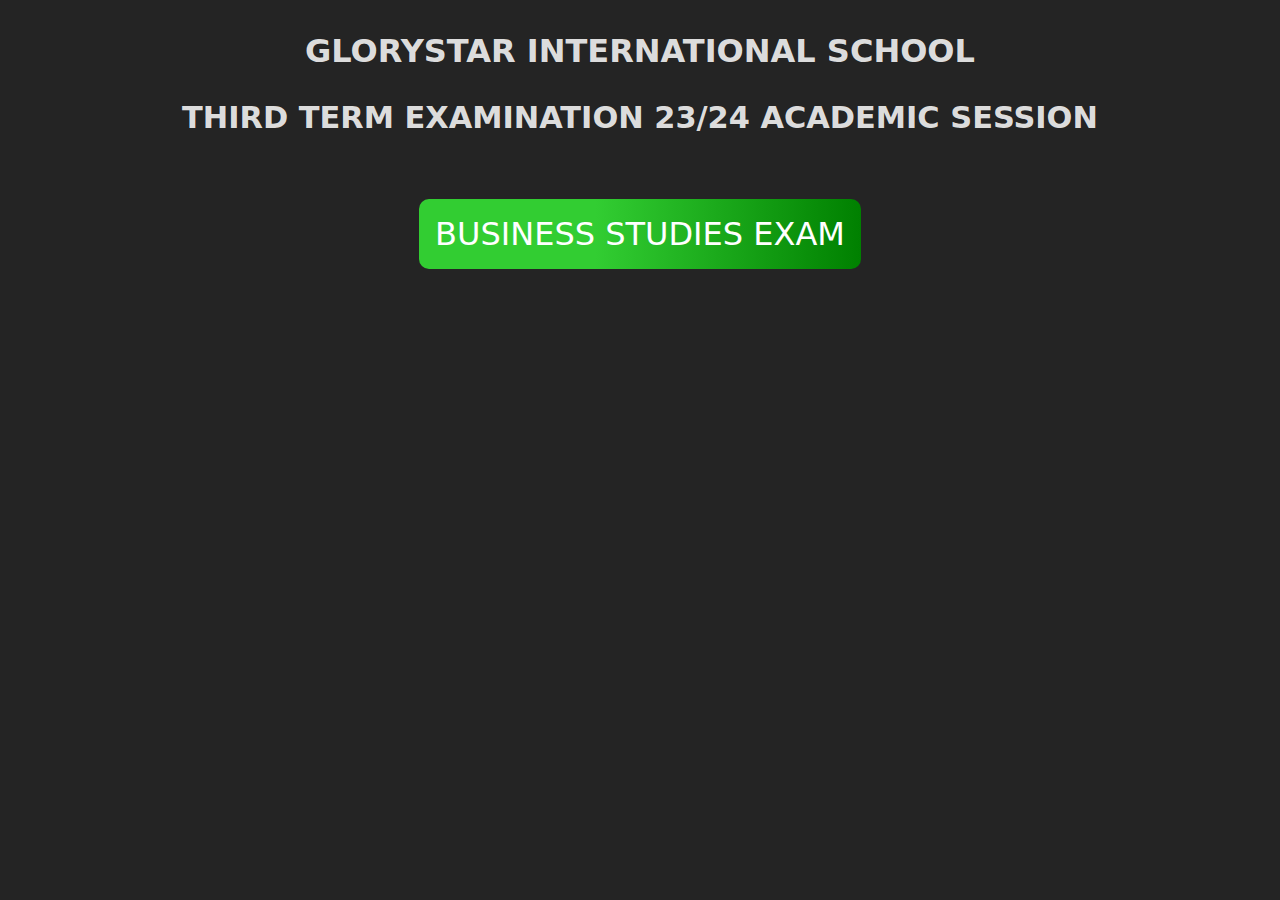
==== commit 8934cac0: "update index.html, script2.js and style.css" ====
--- a/index.html
+++ b/index.html
@@ -9,7 +9,11 @@
 </head>
 
 <body class='body'>
-    <div><a href="index2.html">BUSINESS STUDIES EXAM</a></div>
+    <h1 class="school-name">Glorystar International School</h1>
+        <h3 class="term">THIRD TERM EXAMINATION 23/24 ACADEMIC SESSION</h3>
+    <div class="anc"><a class="anchor" href="index2.html">BUSINESS STUDIES EXAM</a></div>
+
+    <!-- <div>
     <div>
         <h1 class="school-name">Glorystar International School</h1>
         <h3 class="term">THIRD TERM EXAMINATION 23/24 ACADEMIC SESSION</h3>
@@ -498,6 +502,7 @@
             </div>
         </div>
     </div>
+</div> -->
 
 
     <script src='script.js'></script>
--- a/style.css
+++ b/style.css
@@ -83,6 +83,9 @@
   margin-right: 0.6em;
   width: 2em;
   height: 2em;
+  cursor: pointer;
+  background-color: green;
+  color: lime;
 }
 li {
   margin-bottom: 0.6em;
@@ -129,7 +132,7 @@
   background-color: #0ffc2f;
   color: #ffffff;
   border: none;
-  padding: 10px 20px;
+  padding: 20px 30px;
   font-size: 18px;
   cursor: pointer;
   transition: 0.3s;
@@ -139,6 +142,7 @@
 }
 .but:hover {
   background-color: #ff0000;
+  scale: 1.1;
 }
 .but:active {
   background-color: #ff0000;
@@ -157,12 +161,11 @@
   font-weight: 700;
   text-align: center;
   color: green;
-  transition: .3s
+  transition: 3s
 }
 #results:hover, #results2:hover, #results3:hover{
-  color: white;
+  color: rgb(1, 116, 1);
   cursor: not-allowed;
-  filter: blur(10px);
 }
 #result-card, #result-card2, #result-card3{
     display: none;
@@ -197,4 +200,30 @@
 }
 .retake:active{
     scale: 0.8;
+}
+
+.anchor{
+  text-decoration: none;
+  font-size: 2em;
+  color: white;
+  transition: .3s;
+  background: linear-gradient(to right,
+   limegreen 40%,
+   green);
+  padding: .5em;
+  border-radius: 10px;
+  
+}
+.anchor:hover{
+  background: linear-gradient(to right, green 60%, limegreen);
+  box-shadow: 5px 5px 10px 5px rgb(10, 253, 2);
+  scale: 1.1;
+}
+.anchor:active{
+  scale: 0.8;
+}
+.anc{
+  margin-top: 5em;
+  place-items: center;
+  text-align: center;
 }